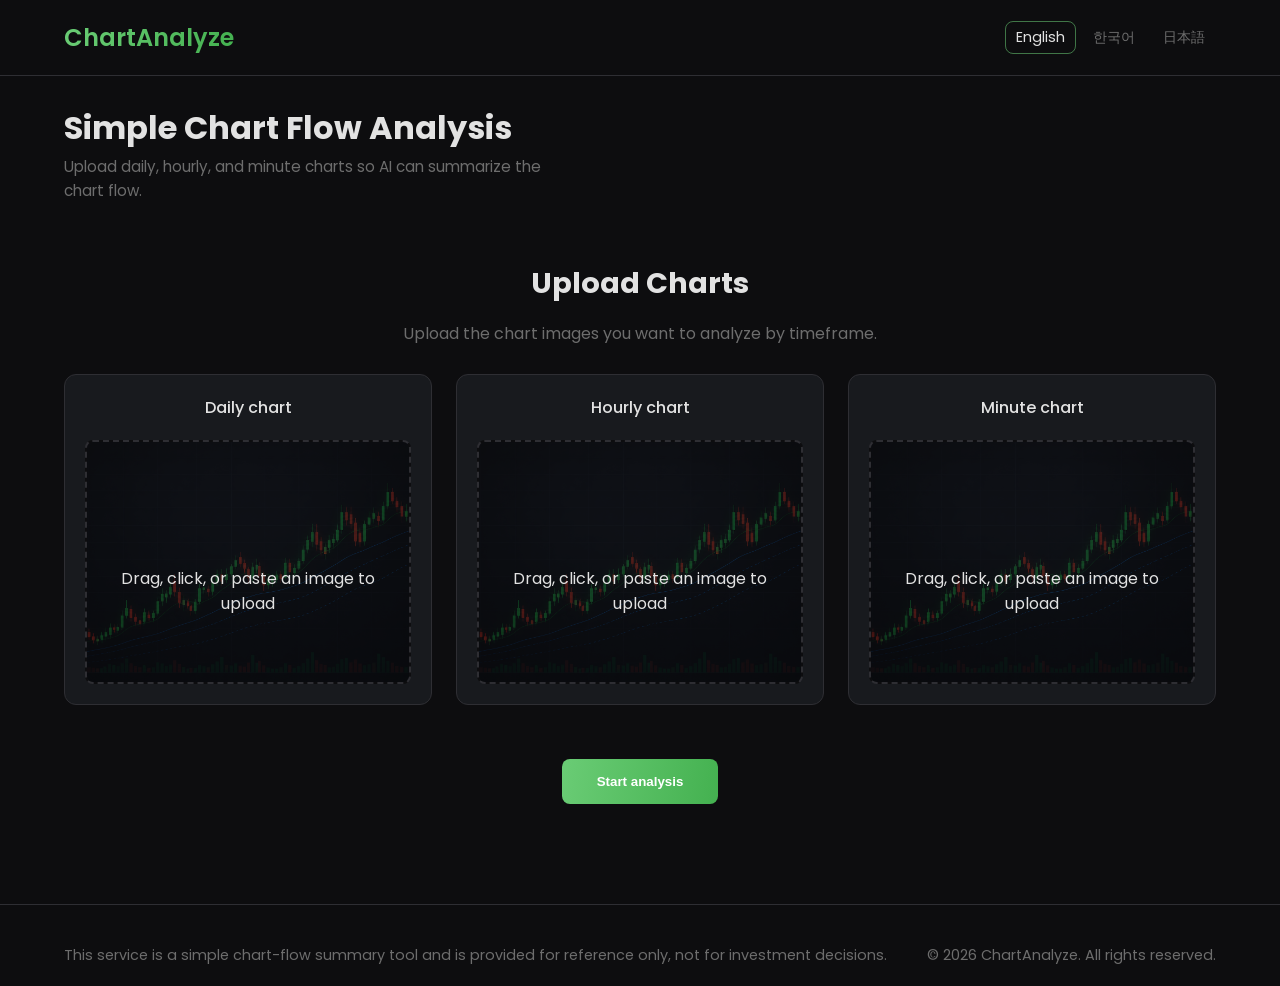
==== en/index.html @ 008ad685 "Add multilingual routes and SEO metadata" ====
<!DOCTYPE html>
<html lang="en">
<head>
    <meta charset="UTF-8">
    <meta name="viewport" content="width=device-width, initial-scale=1.0">
    <title>AI Chart Analysis Tool | ChartAnalyze</title>
    <meta name="description" content="Upload daily, hourly, and intraday chart screenshots and get AI-powered multi-timeframe trading analysis.">
    <meta property="og:title" content="AI Chart Analysis Tool | ChartAnalyze">
    <meta property="og:description" content="Upload daily, hourly, and intraday chart screenshots and get AI-powered multi-timeframe trading analysis.">
    <meta property="og:type" content="website">
    <meta property="og:url" content="https://chartanalyze.com/en/">
    <link rel="canonical" href="https://chartanalyze.com/en/">
    <link rel="alternate" hreflang="ko" href="https://chartanalyze.netlify.app/ko/">
    <link rel="alternate" hreflang="en" href="https://chartanalyze.netlify.app/en/">
    <link rel="alternate" hreflang="ja" href="https://chartanalyze.netlify.app/ja/">
    <link rel="alternate" hreflang="x-default" href="https://chartanalyze.netlify.app/en/">
    <script async src="https://pagead2.googlesyndication.com/pagead/js/adsbygoogle.js?client=ca-pub-5555956682379964" crossorigin="anonymous"></script>
    <script async src="https://www.googletagmanager.com/gtag/js?id=G-ECNDZVMMQY"></script>
    <script>
      window.dataLayer = window.dataLayer || [];
      function gtag(){dataLayer.push(arguments);}
      gtag('js', new Date());
      gtag('config', 'G-ECNDZVMMQY');
    </script>
    <link rel="stylesheet" href="https://fonts.googleapis.com/css2?family=Poppins:wght@300;400;500;600;700&display=swap">
    <link rel="stylesheet" href="https://fonts.googleapis.com/icon?family=Material+Icons">
    <link rel="stylesheet" href="../style.css">
</head>
<body>
    <nav>
        <div class="nav-container">
            <div class="logo">ChartAnalyze</div>
            <div class="language-selector" data-language-selector aria-label="Language selection">
                <a href="/en/">English</a>
                <a href="/ko/">한국어</a>
                <a href="/ja/">日本語</a>
            </div>
        </div>
    </nav>
    <header>
        <div class="header-content">
            <h1 data-i18n="home.heroTitle"></h1>
            <p data-i18n="home.heroDescription"></p>
        </div>
    </header>
    <main>
        <section id="upload-section">
            <h2 data-i18n="home.uploadTitle"></h2>
            <p data-i18n="home.uploadDescription"></p>
            <div class="chart-upload-container">
                <div class="upload-box" data-timeframe="daily">
                    <p data-i18n="home.dailyChart"></p>
                    <div class="upload-placeholder">
                        <span class="material-icons">upload</span>
                        <p data-i18n="home.uploadGuide"></p>
                    </div>
                </div>
                <div class="upload-box" data-timeframe="hourly">
                    <p data-i18n="home.hourlyChart"></p>
                    <div class="upload-placeholder">
                        <span class="material-icons">upload</span>
                        <p data-i18n="home.uploadGuide"></p>
                    </div>
                </div>
                <div class="upload-box" data-timeframe="minute">
                    <p data-i18n="home.minuteChart"></p>
                    <div class="upload-placeholder">
                        <span class="material-icons">upload</span>
                        <p data-i18n="home.uploadGuide"></p>
                    </div>
                </div>
            </div>
        </section>
        <section class="start-analysis-section">
            <button type="button" class="cta-button" data-i18n="home.startAnalysis"></button>
        </section>
    </main>
    <footer>
        <p data-i18n="footer.disclaimer"></p>
        <p data-i18n="footer.copyright"></p>
    </footer>
    <script src="../i18n.js"></script>
    <script src="../main.js"></script>
</body>
</html>
---- style.css ----
:root {
    --bg-color: #0D0D0F;
    --card-color: #181A1E;
    --text-color: #E2E2E2;
    --text-muted-color: #6D6D6D;
    --primary-gradient: linear-gradient(100deg, #6ACC75, #44B150);
    --border-color: #2E2E33;
    --font-family: 'Poppins', sans-serif;
}

body {
    background-color: var(--bg-color);
    color: var(--text-color);
    font-family: var(--font-family);
    margin: 0;
    padding: 0;
    overflow-x: hidden;
}

/* --- Navigation --- */
nav {
    position: relative;
    z-index: 10;
    padding: 20px 5%;
    background-color: #0D0D0F;
    border-bottom: 1px solid var(--border-color);
}

.nav-container {
    display: flex;
    justify-content: space-between;
    align-items: center;
}

.logo {
    font-size: 1.5rem;
    font-weight: 600;
    text-decoration: none;
    background: var(--primary-gradient);
    -webkit-background-clip: text;
    -webkit-text-fill-color: transparent;
    background-clip: text;
    text-fill-color: transparent;
}

/* --- Language Selector --- */
.language-selector {
    align-items: center;
    display: flex;
    flex-wrap: wrap;
    gap: 6px;
    justify-content: flex-end;
}

.language-selector a {
    border: 1px solid transparent;
    border-radius: 8px;
    color: var(--text-muted-color);
    font-size: 0.9rem;
    line-height: 1;
    padding: 8px 10px;
    text-decoration: none;
    transition: background-color 0.2s ease, border-color 0.2s ease, color 0.2s ease;
}

.language-selector a:hover,
.language-selector a:focus-visible {
    background-color: var(--card-color);
    color: var(--text-color);
    outline: none;
}

.language-selector a[aria-current="true"] {
    border-color: rgba(106, 204, 117, 0.55);
    color: var(--text-color);
}

.language-button {
    background-color: transparent;
    border: 1px solid var(--border-color);
    color: var(--text-color);
    padding: 8px 16px;
    border-radius: 8px;
    cursor: pointer;
    display: flex;
    align-items: center;
    gap: 8px;
    font-family: var(--font-family);
    font-size: 0.9rem;
    transition: background-color 0.3s ease;
}

.language-button:hover {
    background-color: var(--card-color);
}

.language-dropdown {
    display: none;
    position: absolute;
    top: 110%;
    right: 0;
    background-color: var(--card-color);
    border: 1px solid var(--border-color);
    border-radius: 8px;
    padding: 10px;
    min-width: 120px;
    z-index: 10;
    box-shadow: 0 8px 16px rgba(0,0,0,0.2);
}

.language-dropdown a {
    display: block;
    color: var(--text-muted-color);
    text-decoration: none;
    padding: 8px 12px;
    border-radius: 6px;
    transition: background-color 0.2s ease, color 0.2s ease;
}

.language-dropdown a:hover {
    background-color: #0D0D0F;
    color: var(--text-color);
}


/* --- Header / Hero Section --- */
header {
    position: relative;
    padding: 24px 5% 26px;
    text-align: left;
    display: flex;
    align-items: center;
    min-height: 112px;
}

.header-content {
    max-width: 520px;
    z-index: 2;
}

header h1 {
    font-size: 2rem;
    font-weight: 700;
    line-height: 1.18;
    margin: 0 0 8px 0;
}

header p {
    font-size: 0.95rem;
    color: var(--text-muted-color);
    line-height: 1.6;
    margin: 0;
    max-width: 520px;
}

.cta-button {
    background: var(--primary-gradient);
    color: white;
    padding: 15px 35px;
    border-radius: 8px;
    text-decoration: none;
    font-weight: 600;
    display: inline-block;
    border: none;
    transition: transform 0.3s ease, box-shadow 0.3s ease;
}

.cta-button:hover {
    transform: translateY(-3px);
    box-shadow: 0 10px 20px rgba(106, 204, 117, 0.15);
}

.cta-button:disabled,
.cta-button[aria-busy="true"] {
    cursor: wait;
    opacity: 0.65;
    transform: none;
}

/* --- Main Content --- */
main {
    padding: 0 5%;
}

h2 {
    font-size: 1.8rem;
    margin-bottom: 10px;
    text-align: center;
}

main > section > p {
    color: var(--text-muted-color);
    text-align: center;
    margin-bottom: 28px;
}

/* --- Upload Section --- */
.chart-upload-container {
    display: grid;
    grid-template-columns: repeat(3, minmax(0, 1fr));
    gap: 24px;
    margin-bottom: 54px;
}

.upload-box {
    background-color: var(--card-color);
    border: 1px solid var(--border-color);
    border-radius: 12px;
    padding: 20px;
}

.upload-box > p {
    text-align: center;
    font-weight: 500;
    margin: 0 0 20px 0;
}

.upload-placeholder {
    background-color: #0D0D0F;
    border: 2px dashed var(--border-color);
    border-radius: 8px;
    padding: 30px;
    text-align: center;
    cursor: pointer;
    transition: background-color 0.3s ease;
    height: 180px;
    display: flex;
    flex-direction: column;
    align-items: center;
    justify-content: center;
    overflow: hidden;
    position: relative;
}

.upload-placeholder::before {
    background-image: url("images/headchart_image.png?v=2");
    background-position: center;
    background-repeat: no-repeat;
    background-size: cover;
    content: "";
    inset: 0;
    opacity: 0.34;
    position: absolute;
    z-index: 0;
}

.upload-placeholder.has-uploaded-image::before {
    display: none;
}

.analysis-review-page .upload-placeholder::before {
    display: none;
}

.upload-placeholder > * {
    position: relative;
    z-index: 1;
}

.upload-placeholder:hover,
.upload-placeholder:focus-visible,
.upload-placeholder.is-paste-target {
    background-color: #1c1f24;
    border-color: #6ACC75;
}

.upload-placeholder:focus-visible {
    outline: 2px solid rgba(106, 204, 117, 0.45);
    outline-offset: 3px;
}

.upload-placeholder .material-icons {
    font-size: 48px;
    color: #6ACC75;
    margin-bottom: 10px;
}

.upload-placeholder img {
    max-width: 100%;
    max-height: 100%;
    object-fit: contain;
    border-radius: 4px;
}

.image-zoom-button {
    align-items: center;
    background: rgba(13, 13, 15, 0.82);
    border: 1px solid rgba(226, 226, 226, 0.18);
    border-radius: 999px;
    bottom: 12px;
    color: var(--text-color);
    cursor: pointer;
    display: inline-flex;
    height: 40px;
    justify-content: center;
    padding: 0;
    position: absolute;
    right: 12px;
    transition: background-color 0.2s ease, border-color 0.2s ease, transform 0.2s ease;
    width: 40px;
    z-index: 2;
}

.image-zoom-button:hover,
.image-zoom-button:focus-visible {
    background: rgba(68, 177, 80, 0.9);
    border-color: rgba(106, 204, 117, 0.75);
    outline: none;
    transform: translateY(-1px);
}

.image-zoom-button .material-icons {
    color: currentColor;
    font-size: 22px;
    margin: 0;
}

.image-modal {
    align-items: center;
    background: rgba(5, 5, 6, 0.9);
    display: none;
    inset: 0;
    justify-content: center;
    padding: 28px;
    position: fixed;
    z-index: 100;
}

.image-modal.is-open {
    display: flex;
}

.image-modal img {
    background: #050506;
    border: 1px solid var(--border-color);
    border-radius: 8px;
    max-height: calc(100vh - 96px);
    max-width: min(1180px, calc(100vw - 56px));
    object-fit: contain;
}

.image-modal-close {
    align-items: center;
    background: rgba(24, 26, 30, 0.95);
    border: 1px solid var(--border-color);
    border-radius: 999px;
    color: var(--text-color);
    cursor: pointer;
    display: inline-flex;
    height: 44px;
    justify-content: center;
    padding: 0;
    position: fixed;
    right: 24px;
    top: 24px;
    width: 44px;
    z-index: 101;
}

.image-modal-close:hover,
.image-modal-close:focus-visible {
    border-color: #6ACC75;
    outline: none;
}

.image-modal-close .material-icons {
    font-size: 24px;
}

body.modal-open {
    overflow: hidden;
}

/* --- Trading Info Section --- */
.info-container {
    display: grid;
    grid-template-columns: 1fr;
    gap: 30px;
    align-items: start;
    margin-bottom: 100px;
    max-width: 800px;
    margin-left: auto;
    margin-right: auto;
}

.card {
    background-color: var(--card-color);
    border: 1px solid var(--border-color);
    border-radius: 12px;
    padding: 30px;
}

.card-header {
    display: flex;
    justify-content: space-between;
    align-items: center;
    margin-bottom: 30px;
}

.card-header h3 {
    margin: 0;
    font-size: 1.5rem;
}

.card-dots { display: flex; gap: 5px; }
.card-dots span {
    width: 8px; height: 8px;
    border-radius: 50%;
    background-color: #6ACC75;
}

.form-row { display: flex; gap: 20px; margin-bottom: 20px; }
.form-group { flex-grow: 1; }

.form-group label {
    display: block;
    margin-bottom: 10px;
    color: var(--text-muted-color);
    font-size: 0.9rem;
}

.input-group {
    position: relative;
    display: flex;
    align-items: center;
}

.input-group input {
    width: 100%;
    padding: 14px;
    background-color: #0D0D0F;
    border: 1px solid var(--border-color);
    border-radius: 8px;
    color: var(--text-color);
    font-size: 1rem;
    box-sizing: border-box;
}

.position-size-group .unit {
    padding-left: 10px;
    color: var(--text-muted-color);
}

.start-analysis-section {
    text-align: center;
    margin-bottom: 100px;
}

.analysis-review-page .chart-upload-container {
    margin-bottom: 48px;
}

.analysis-result-section {
    margin-bottom: 48px;
}

.analysis-result-section h2 {
    font-size: 2rem;
}

.analysis-result-section > p {
    color: var(--text-muted-color);
    text-align: center;
    margin: 0 0 26px;
}

.chart-flow-result {
    margin-top: 16px;
    padding: 12px 14px;
    border: 1px solid var(--border-color);
    border-radius: 8px;
    background-color: #0D0D0F;
    color: var(--text-muted-color);
    display: grid;
    gap: 10px;
}

.chart-flow-result .material-icons {
    font-size: 22px;
}

.flow-row {
    display: grid;
    grid-template-columns: 72px minmax(140px, 1fr);
    align-items: center;
    gap: 12px;
    border-bottom: 1px solid var(--border-color);
    padding-bottom: 10px;
}

.flow-row:last-child {
    border-bottom: 0;
    padding-bottom: 0;
}

.flow-row > span {
    color: var(--text-muted-color);
    font-size: 0.88rem;
    text-align: left;
}

.flow-row strong {
    color: var(--text-color);
    display: inline-flex;
    align-items: center;
    justify-content: flex-end;
    justify-self: end;
    gap: 6px;
    font-size: 0.95rem;
    text-align: right;
    min-width: 0;
}

.position-row {
    align-items: flex-start;
}

.position-row strong {
    justify-self: stretch;
    line-height: 1.45;
    white-space: normal;
}

.chart-flow-result.up .status-row strong {
    color: #6ACC75;
}

.chart-flow-result.down .status-row strong {
    color: #ff6b6b;
}

.chart-flow-result.sideways .status-row strong {
    color: #f5c84b;
}

.chart-flow-result.up {
    border-color: rgba(106, 204, 117, 0.35);
}

.chart-flow-result.down {
    border-color: rgba(255, 107, 107, 0.35);
}

.chart-flow-result.sideways {
    border-color: rgba(245, 200, 75, 0.35);
}

.analysis-inline-message {
    color: var(--text-muted-color);
    text-align: center;
    margin: -20px 0 48px;
}

/* --- Footer --- */
footer {
    text-align: center;
    padding: 40px 5% 20px;
    border-top: 1px solid var(--border-color);
    color: var(--text-muted-color);
    font-size: 0.9rem;
    display: flex;
    justify-content: space-between;
}

footer p { margin: 0; }

/* --- Analysis Page --- */
.analysis-page .analysis-back-link {
    color: var(--text-color);
    text-decoration: none;
    display: inline-flex;
    align-items: center;
    gap: 8px;
    font-size: 0.95rem;
}

.analysis-page .analysis-back-link:hover {
    color: #6ACC75;
}

.analysis-page .analysis-container {
    max-width: 1120px;
    margin: 0 auto;
    padding: 48px 5% 72px;
}

.simple-analysis-header {
    margin-bottom: 30px;
}

.analysis-page .analysis-kicker {
    color: #6ACC75;
    font-size: 0.9rem;
    font-weight: 600;
    margin: 0 0 12px;
}

.analysis-page h1 {
    font-size: 2.5rem;
    line-height: 1.2;
    margin: 0 0 14px;
}

.simple-analysis-header p:last-child {
    color: var(--text-muted-color);
    line-height: 1.7;
    max-width: 720px;
    margin: 0;
}

.simple-upload-grid {
    display: grid;
    grid-template-columns: repeat(3, minmax(0, 1fr));
    gap: 18px;
    margin-bottom: 28px;
}

.simple-upload-card,
.simple-results-card {
    background-color: var(--card-color);
    border: 1px solid var(--border-color);
    border-radius: 10px;
    padding: 20px;
}

.simple-upload-card label {
    display: block;
    font-weight: 600;
    margin-bottom: 14px;
}

.simple-upload-card input {
    display: none;
}

.simple-upload-preview {
    height: 210px;
    background-color: #0D0D0F;
    border: 1px dashed var(--border-color);
    border-radius: 8px;
    display: grid;
    place-items: center;
    align-content: center;
    gap: 10px;
    padding: 18px;
    color: var(--text-muted-color);
    cursor: pointer;
    transition: border-color 0.2s ease, background-color 0.2s ease;
}

.simple-upload-preview:hover {
    background-color: #14171b;
    border-color: #6ACC75;
}

.simple-upload-preview .material-icons {
    color: #6ACC75;
    font-size: 42px;
}

.simple-upload-preview p,
.simple-upload-preview span {
    margin: 0;
    font-size: 0.92rem;
    text-align: center;
}

.simple-upload-preview.has-image {
    align-content: stretch;
}

.simple-upload-preview img {
    width: 100%;
    height: 160px;
    object-fit: contain;
    border-radius: 6px;
    background-color: #050506;
}

.simple-action-section {
    display: flex;
    align-items: center;
    gap: 18px;
    margin-bottom: 28px;
}

.simple-action-section .cta-button {
    display: inline-flex;
    align-items: center;
    gap: 8px;
    cursor: pointer;
}

.simple-action-section .cta-button:disabled {
    cursor: wait;
    opacity: 0.65;
    transform: none;
}

.analysis-message {
    color: var(--text-muted-color);
    line-height: 1.6;
    margin: 0 0 16px;
}

.analysis-page .panel-header {
    display: flex;
    align-items: center;
    justify-content: space-between;
    gap: 16px;
    margin-bottom: 18px;
}

.analysis-page .panel-header h2 {
    font-size: 1.25rem;
    text-align: left;
    margin: 0;
}

.analysis-page .panel-header .material-icons {
    color: #6ACC75;
}

.simple-result-list {
    display: grid;
    grid-template-columns: repeat(3, minmax(0, 1fr));
    gap: 14px;
}

.empty-result,
.overall-note {
    background-color: #0D0D0F;
    border: 1px solid var(--border-color);
    border-radius: 8px;
    color: var(--text-muted-color);
    line-height: 1.65;
    padding: 16px;
}

.empty-result {
    grid-column: 1 / -1;
}

.simple-result-item {
    background-color: #0D0D0F;
    border: 1px solid var(--border-color);
    border-radius: 8px;
    overflow: hidden;
    padding: 16px;
}

.simple-result-item > img {
    width: 100%;
    height: 180px;
    object-fit: contain;
    display: block;
    background-color: #050506;
    border-radius: 6px;
    margin-bottom: 14px;
}

.result-status {
    display: flex;
    align-items: center;
    gap: 12px;
    margin-bottom: 14px;
}

.result-status .material-icons {
    color: #6ACC75;
}

.simple-result-item.down .material-icons,
.simple-result-item.down strong {
    color: #ff6b6b;
}

.simple-result-item.sideways .material-icons,
.simple-result-item.sideways strong {
    color: #c8c8c8;
}

.simple-result-item h3,
.overall-note h3 {
    margin: 0 0 4px;
    font-size: 1rem;
}

.simple-result-item strong {
    color: #6ACC75;
}

.simple-result-item p,
.overall-note p {
    color: var(--text-muted-color);
    line-height: 1.65;
    margin: 0;
}

.overall-note {
    margin-top: 14px;
}

.analysis-page .analysis-footer {
    justify-content: center;
    line-height: 1.6;
}

@media (max-width: 900px) {
    .chart-upload-container {
        grid-template-columns: 1fr;
        gap: 18px;
    }

    .simple-upload-grid,
    .simple-result-list {
        grid-template-columns: 1fr;
    }
}

@media (max-width: 640px) {
    .nav-container {
        align-items: flex-start;
        flex-direction: column;
        gap: 14px;
    }

    .language-selector {
        justify-content: flex-start;
    }

    header {
        padding: 22px 5% 24px;
        min-height: 0;
    }

    header h1 {
        font-size: 1.75rem;
    }

    header p {
        font-size: 0.95rem;
    }

    h2 {
        font-size: 1.65rem;
    }

    .analysis-page .nav-container,
    .analysis-page .analysis-footer,
    .simple-action-section {
        align-items: flex-start;
        flex-direction: column;
        gap: 14px;
    }

    .analysis-page .analysis-container {
        padding-top: 32px;
    }

    .analysis-page h1 {
        font-size: 2rem;
    }

    .simple-upload-preview {
        height: 190px;
    }
}
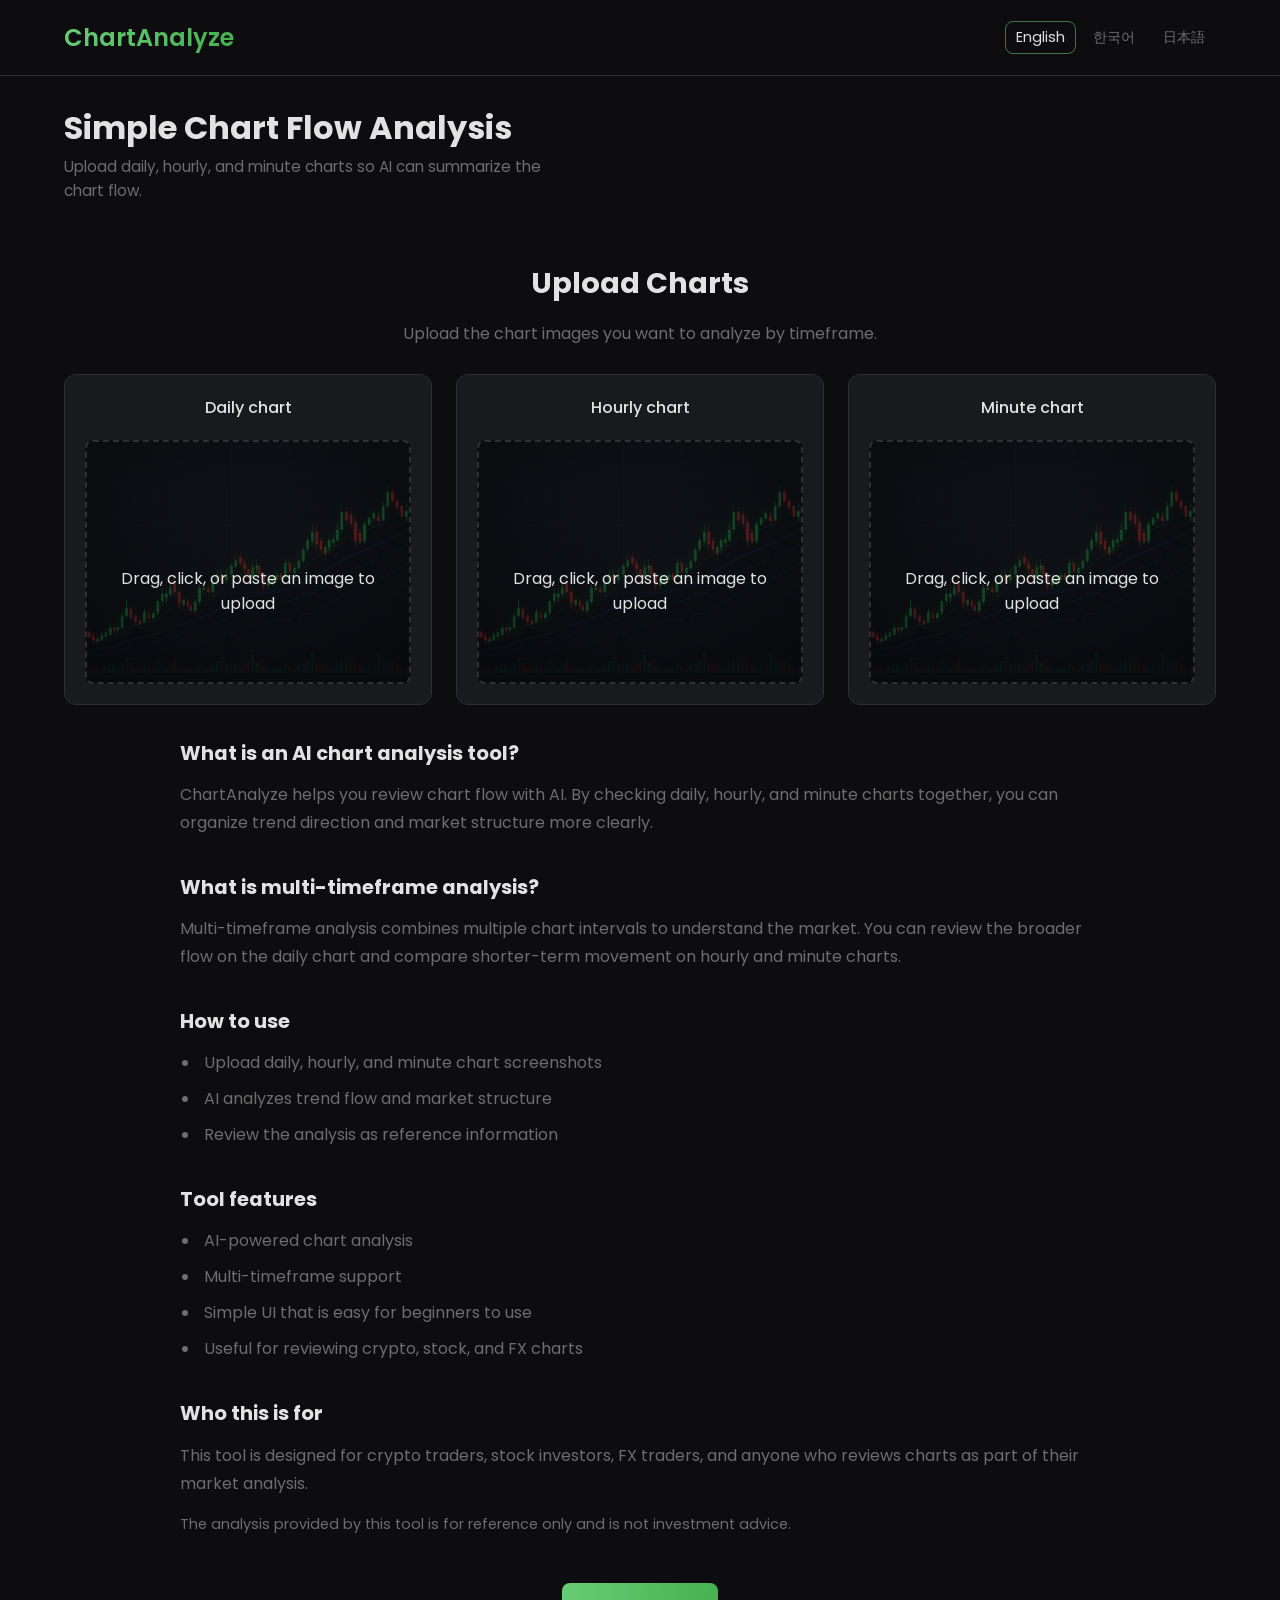
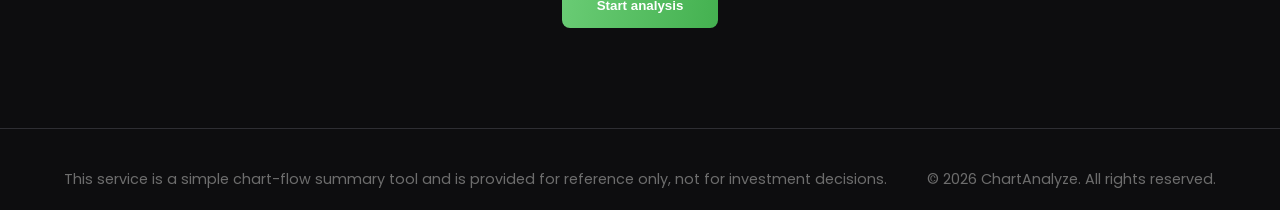
==== commit a7f5277f: "Add localized SEO content sections" ====
--- a/en/index.html
+++ b/en/index.html
@@ -71,6 +71,34 @@
                 </div>
             </div>
         </section>
+        <section class="seo-content-section" aria-labelledby="seo-intro-title">
+            <div class="seo-content-inner">
+                <h2 id="seo-intro-title" data-i18n="home.seoIntroTitle"></h2>
+                <p data-i18n="home.seoIntroText"></p>
+
+                <h2 data-i18n="home.seoMtfTitle"></h2>
+                <p data-i18n="home.seoMtfText"></p>
+
+                <h2 data-i18n="home.seoHowTitle"></h2>
+                <ul>
+                    <li data-i18n="home.seoHowStep1"></li>
+                    <li data-i18n="home.seoHowStep2"></li>
+                    <li data-i18n="home.seoHowStep3"></li>
+                </ul>
+
+                <h2 data-i18n="home.seoFeaturesTitle"></h2>
+                <ul>
+                    <li data-i18n="home.seoFeature1"></li>
+                    <li data-i18n="home.seoFeature2"></li>
+                    <li data-i18n="home.seoFeature3"></li>
+                    <li data-i18n="home.seoFeature4"></li>
+                </ul>
+
+                <h2 data-i18n="home.seoAudienceTitle"></h2>
+                <p data-i18n="home.seoAudienceText"></p>
+                <p class="seo-disclaimer" data-i18n="home.seoDisclaimer"></p>
+            </div>
+        </section>
         <section class="start-analysis-section">
             <button type="button" class="cta-button" data-i18n="home.startAnalysis"></button>
         </section>
--- a/style.css
+++ b/style.css
@@ -442,6 +442,48 @@
     color: var(--text-muted-color);
 }
 
+.seo-content-section {
+    margin: -22px auto 46px;
+    max-width: 920px;
+}
+
+.seo-content-inner {
+    color: var(--text-muted-color);
+    line-height: 1.75;
+}
+
+.seo-content-inner h2 {
+    color: var(--text-color);
+    font-size: 1.22rem;
+    margin: 34px 0 10px;
+    text-align: left;
+}
+
+.seo-content-inner h2:first-child {
+    margin-top: 0;
+}
+
+.seo-content-inner p {
+    margin: 0 0 14px;
+}
+
+.seo-content-inner ul {
+    display: grid;
+    gap: 8px;
+    margin: 0 0 16px;
+    padding-left: 20px;
+}
+
+.seo-content-inner li {
+    padding-left: 4px;
+}
+
+.seo-disclaimer {
+    color: var(--text-muted-color);
+    font-size: 0.9rem;
+    margin-top: 22px;
+}
+
 .start-analysis-section {
     text-align: center;
     margin-bottom: 100px;
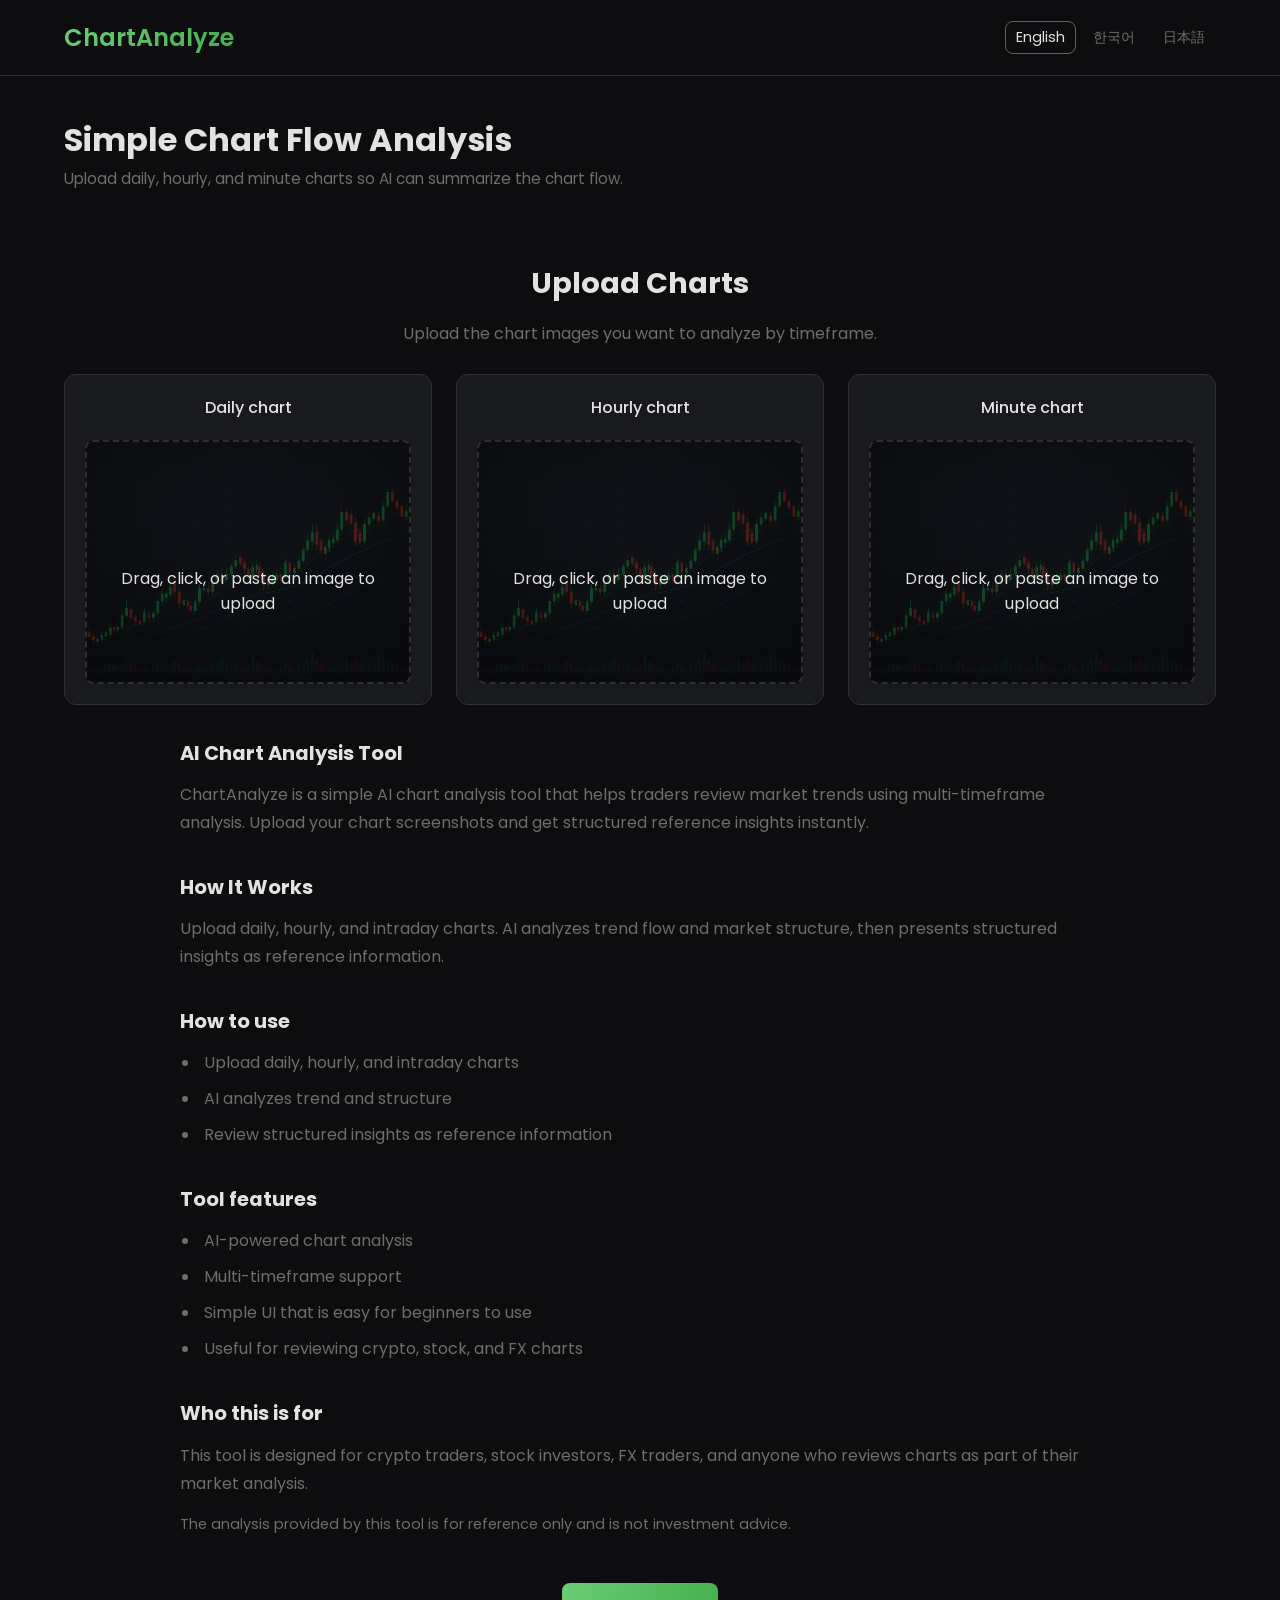
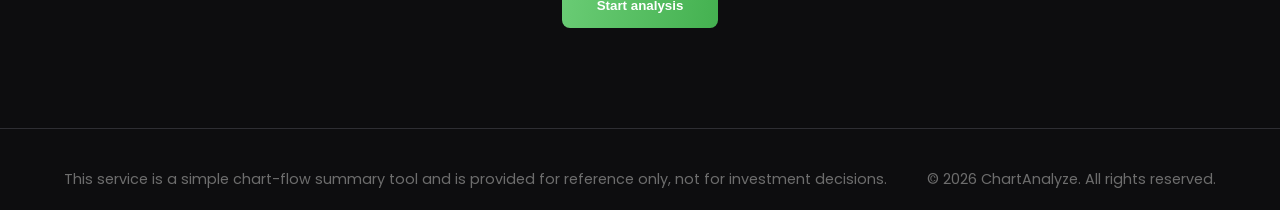
==== commit 982cc36b: "Refine English SEO copy" ====
--- a/en/index.html
+++ b/en/index.html
@@ -3,9 +3,9 @@
 <head>
     <meta charset="UTF-8">
     <meta name="viewport" content="width=device-width, initial-scale=1.0">
-    <title>AI Chart Analysis Tool | ChartAnalyze</title>
+    <title>AI Chart Analysis Tool | Multi Timeframe Trading</title>
     <meta name="description" content="Upload daily, hourly, and intraday chart screenshots and get AI-powered multi-timeframe trading analysis.">
-    <meta property="og:title" content="AI Chart Analysis Tool | ChartAnalyze">
+    <meta property="og:title" content="AI Chart Analysis Tool | Multi Timeframe Trading">
     <meta property="og:description" content="Upload daily, hourly, and intraday chart screenshots and get AI-powered multi-timeframe trading analysis.">
     <meta property="og:type" content="website">
     <meta property="og:url" content="https://chartanalyze.com/en/">
--- a/style.css
+++ b/style.css
@@ -135,7 +135,7 @@
 }
 
 .header-content {
-    max-width: 520px;
+    max-width: 920px;
     z-index: 2;
 }
 
@@ -147,11 +147,17 @@
 }
 
 header p {
+    color: var(--text-muted-color);
     font-size: 0.95rem;
-    color: var(--text-muted-color);
     line-height: 1.6;
     margin: 0;
-    max-width: 520px;
+    max-width: 920px;
+}
+
+@media (min-width: 901px) {
+    header p {
+        white-space: nowrap;
+    }
 }
 
 .cta-button {
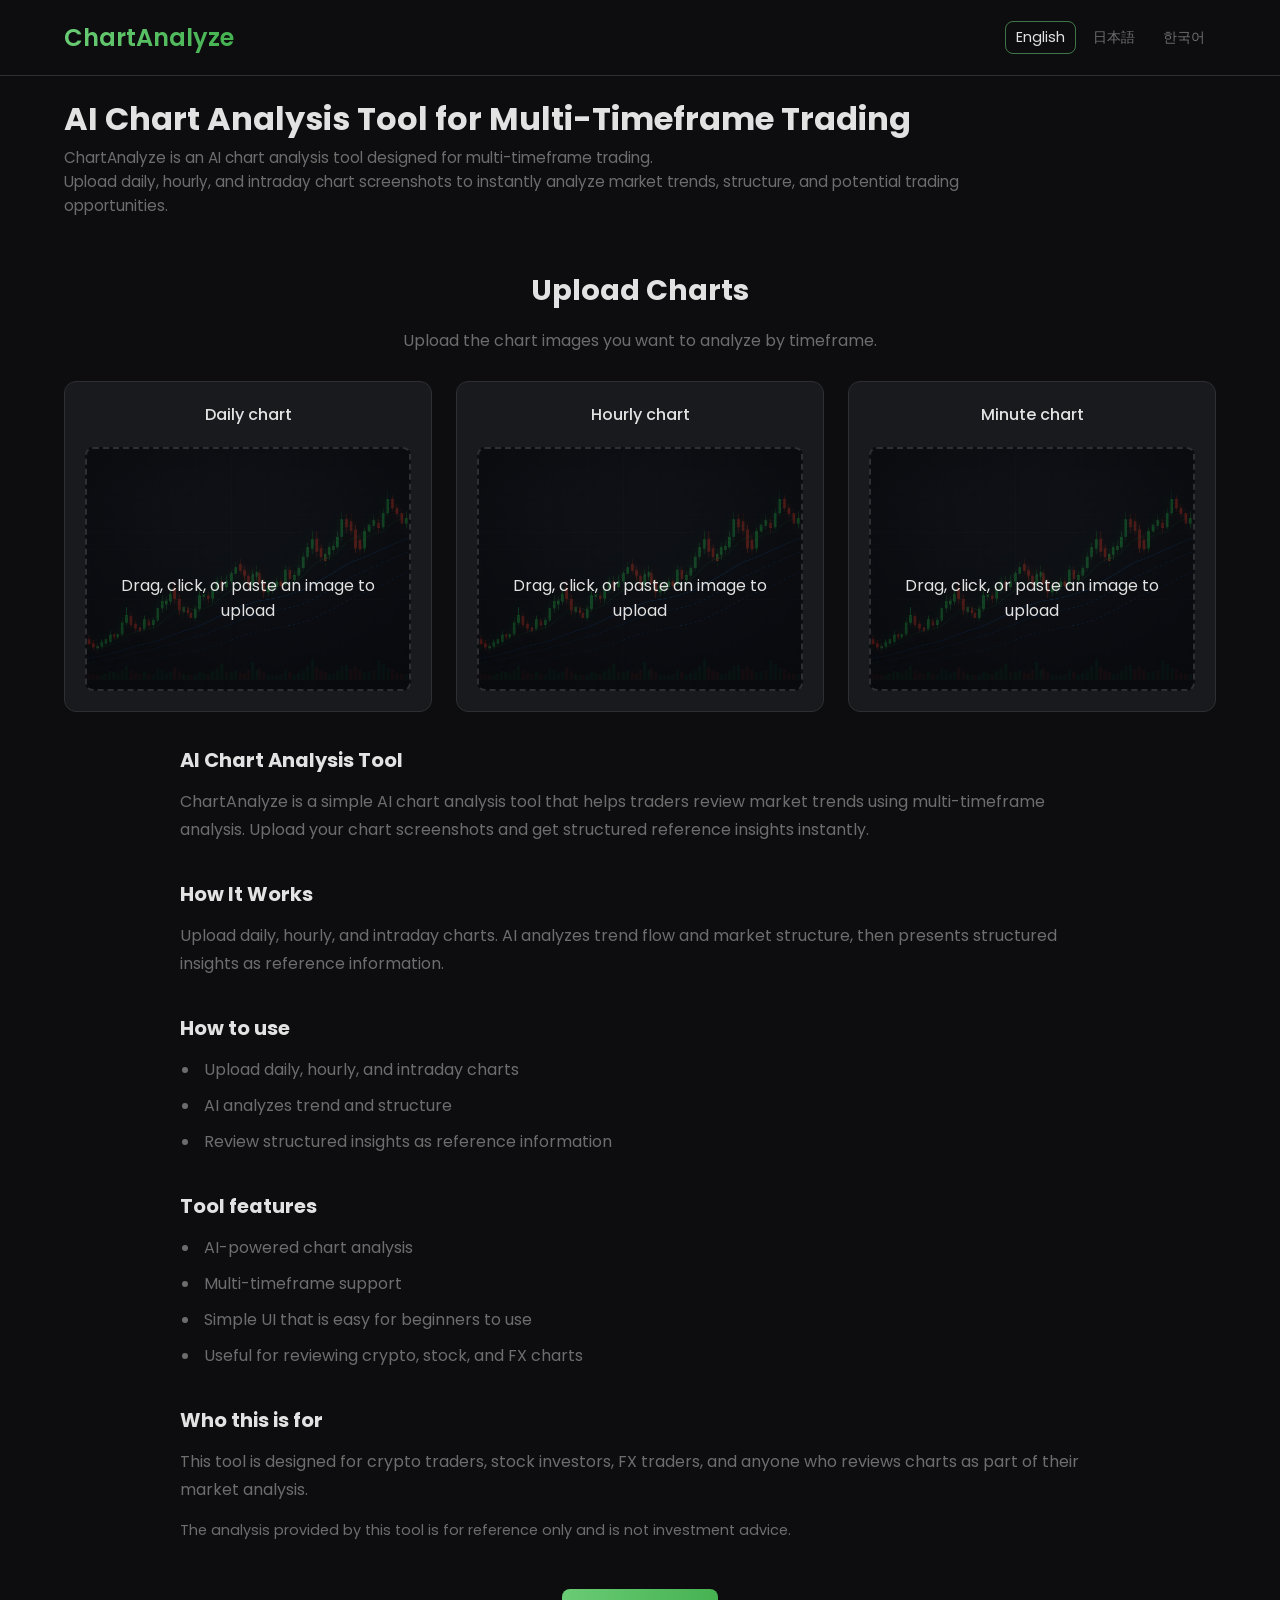
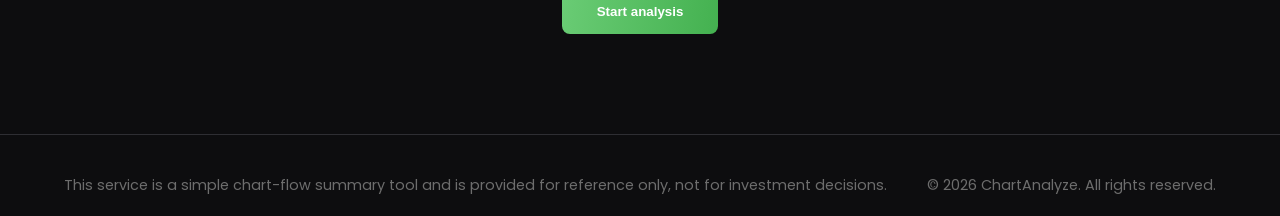
==== commit ea3f5c5a: "Adjust hero text layout and language order" ====
--- a/en/index.html
+++ b/en/index.html
@@ -32,8 +32,8 @@
             <div class="logo">ChartAnalyze</div>
             <div class="language-selector" data-language-selector aria-label="Language selection">
                 <a href="/en/">English</a>
+                <a href="/ja/">日本語</a>
                 <a href="/ko/">한국어</a>
-                <a href="/ja/">日本語</a>
             </div>
         </div>
     </nav>
--- a/style.css
+++ b/style.css
@@ -152,12 +152,6 @@
     line-height: 1.6;
     margin: 0;
     max-width: 920px;
-}
-
-@media (min-width: 901px) {
-    header p {
-        white-space: nowrap;
-    }
 }
 
 .cta-button {
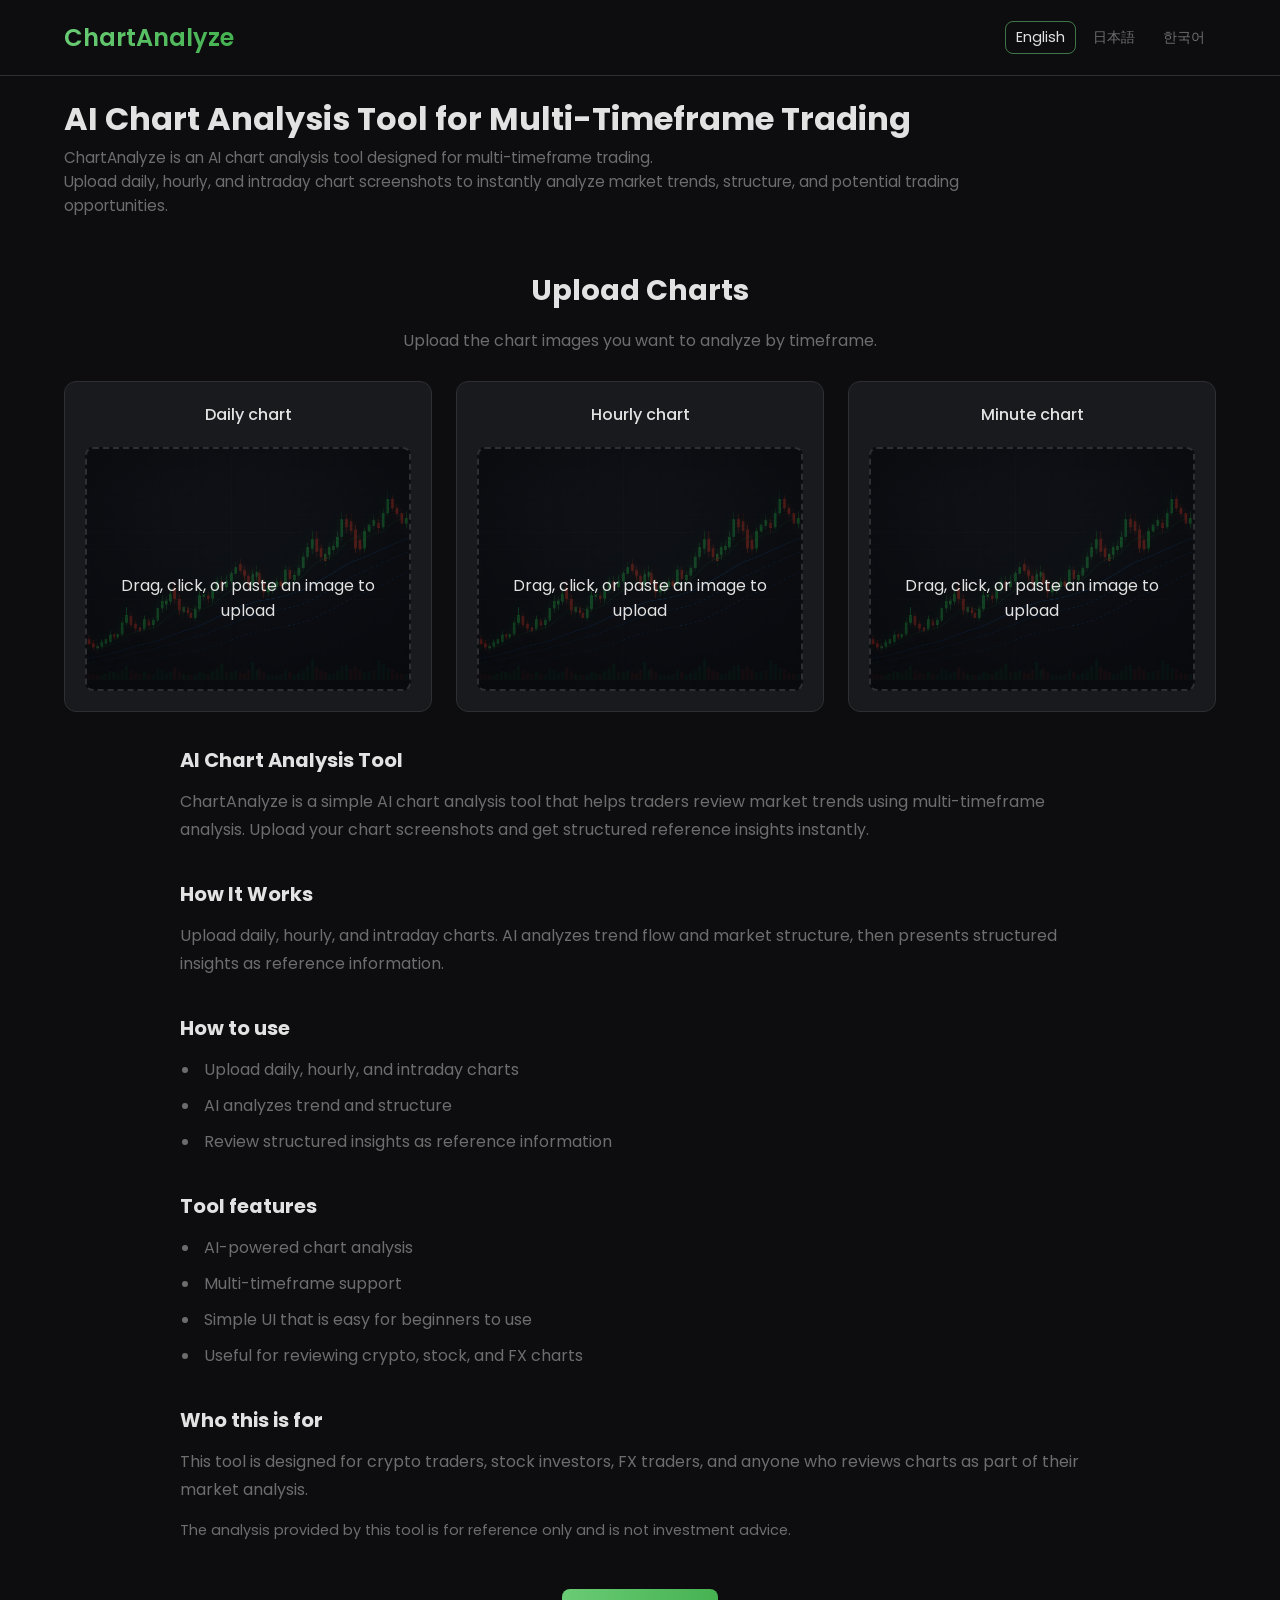
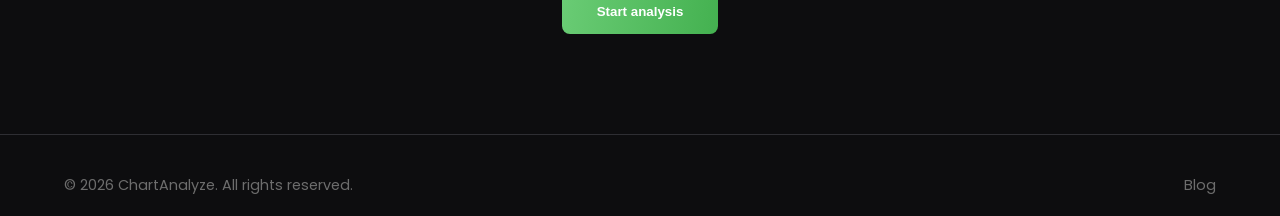
==== commit 3cd78577: "Add Japanese blog and footer blog links" ====
--- a/en/index.html
+++ b/en/index.html
@@ -104,8 +104,8 @@
         </section>
     </main>
     <footer>
-        <p data-i18n="footer.disclaimer"></p>
         <p data-i18n="footer.copyright"></p>
+        <p><a class="footer-link" href="/en/blog/multi-timeframe-analysis.html">Blog</a></p>
     </footer>
     <script src="../i18n.js"></script>
     <script src="../main.js"></script>
--- a/style.css
+++ b/style.css
@@ -607,6 +607,17 @@
 
 footer p { margin: 0; }
 
+.footer-link {
+    color: var(--text-muted-color);
+    text-decoration: none;
+}
+
+.footer-link:hover,
+.footer-link:focus-visible {
+    color: var(--text-color);
+    text-decoration: underline;
+}
+
 /* --- Analysis Page --- */
 .analysis-page .analysis-back-link {
     color: var(--text-color);
@@ -909,3 +920,81 @@
         height: 190px;
     }
 }
+
+
+/* --- Blog Page --- */
+.blog-container {
+    max-width: 900px;
+    padding: 48px 5% 80px;
+}
+
+.blog-article {
+    color: var(--text-muted-color);
+    line-height: 1.75;
+}
+
+.blog-header {
+    display: block;
+    min-height: 0;
+    padding: 0 0 18px;
+    text-align: left;
+}
+
+.blog-kicker {
+    color: #6ACC75;
+    font-size: 0.9rem;
+    font-weight: 600;
+    margin: 0 0 12px;
+}
+
+.blog-article h1 {
+    color: var(--text-color);
+    font-size: 2.35rem;
+    line-height: 1.18;
+    margin: 0 0 18px;
+}
+
+.blog-article h2 {
+    color: var(--text-color);
+    font-size: 1.45rem;
+    margin: 38px 0 12px;
+    text-align: left;
+}
+
+.blog-article h3 {
+    color: var(--text-color);
+    font-size: 1.05rem;
+    margin: 26px 0 8px;
+}
+
+.blog-article p {
+    margin: 0 0 16px;
+}
+
+.blog-article ul {
+    display: grid;
+    gap: 8px;
+    margin: 0 0 18px;
+    padding-left: 22px;
+}
+
+.blog-cta {
+    color: #6ACC75;
+    font-weight: 600;
+    text-decoration: none;
+}
+
+.blog-cta:hover,
+.blog-cta:focus-visible {
+    text-decoration: underline;
+}
+
+@media (max-width: 640px) {
+    .blog-container {
+        padding-top: 34px;
+    }
+
+    .blog-article h1 {
+        font-size: 1.9rem;
+    }
+}
